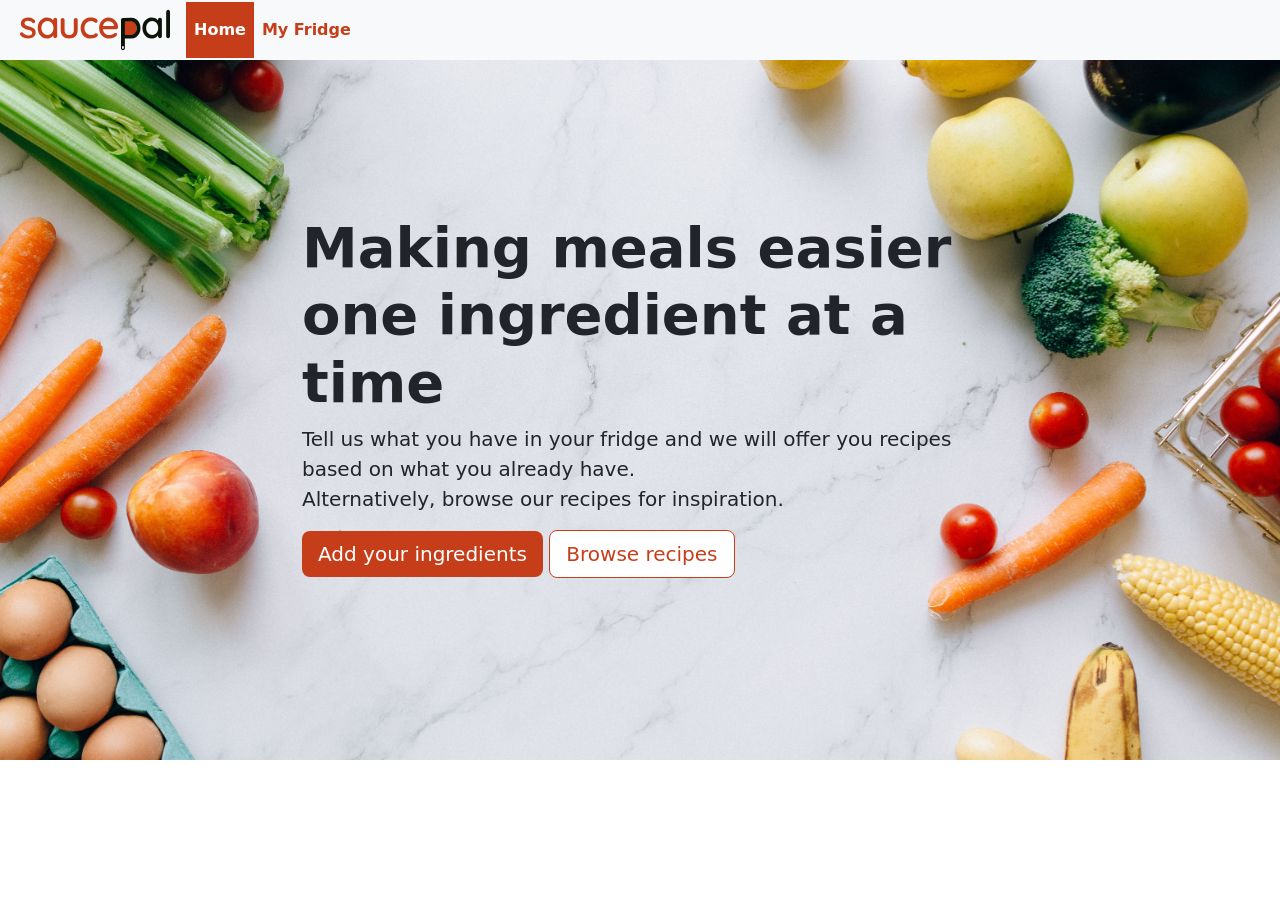
==== index.html @ 07d2536f "added a bootstrap version of saucepal" ====
<!doctype html>
<html lang="en">
  <head>
    <link rel="preconnect" href="https://fonts.googleapis.com" />
    <link rel="preconnect" href="https://fonts.gstatic.com" crossorigin />
    <link
      href="https://fonts.googleapis.com/css2?family=Fredoka:wght@300..700&family=Inter:ital,opsz,wght@0,14..32,100..900;1,14..32,100..900&family=Patrick+Hand&family=Quicksand:wght@300..700&display=swap"
      rel="stylesheet"
    />

    <title>Bootstrap - Saucepal</title>
    <link rel="icon" type="image/x-icon" href="images/saucepal-favicon.png" />
    <meta charset="utf-8" />
    <meta name="viewport" content="width=device-width, initial-scale=1" />
    <link
      href="https://cdn.jsdelivr.net/npm/bootstrap@5.3.8/dist/css/bootstrap.min.css"
      rel="stylesheet"
    />
    <script src="https://cdn.jsdelivr.net/npm/bootstrap@5.3.8/dist/js/bootstrap.bundle.min.js"></script>
    <link rel="stylesheet" href="styles.css" />
  </head>
  <body>
    <nav class="navbar navbar-expand-lg navbar-light bg-light">
      <a class="navbar-brand" href="index.html"
        ><img src="images/saucepal-logo.svg" width="150" height="50" alt=""
      /></a>
      <button
        class="navbar-toggler"
        type="button"
        data-toggle="collapse"
        data-target="#navbarSupportedContent"
        aria-controls="navbarSupportedContent"
        aria-expanded="false"
        aria-label="Toggle navigation"
      >
        <span class="navbar-toggler-icon"></span>
      </button>

      <div class="collapse navbar-collapse" id="navbarSupportedContent">
        <ul class="navbar-nav mr-auto">
          <li class="nav-item active">
            <a class="nav-link" href="index.html">Home</a>
          </li>
          <li class="nav-item">
            <a class="nav-link" href="fridge.html">My Fridge</a>
          </li>
        </ul>
      </div>
    </nav>
    <div class="container-fluid" id="hero">
      <div class="container" id="hero-content">
        <div class="jumbotron">
          <h1 class="display-4">
            Making meals easier<br />
            one ingredient at a time
          </h1>
          <p class="lead">
            Tell us what you have in your fridge and we will offer you recipes
            based on what you already have. <br />
            Alternatively, browse our recipes for inspiration.
          </p>
          <p class="lead">
            <a class="btn btn-primary btn-lg" href="fridge.html" role="button"
              >Add your ingredients</a
            >
            <a class="btn btn-outline-secondary btn-lg" href="#" role="button"
              >Browse recipes</a
            >
          </p>
        </div>
      </div>
    </div>
  </body>
</html>
---- styles.css ----
*,
*::before,
*::after {
  box-sizing: border-box;
  margin: 0;
  padding: 0;
}

:root {
  --page-background-color: #fef6ee;
  --white: #ffffff;
  --primary-color: #c63e19;
  --primary-darker-color: #762918;
  --primary-lighter-color: #f9d1af;
  --primary-lightest-color: #fcead8;
  --off-black: #3f120b;
  --light-gray: #dbdbdb;
  --field-bg: #fff;
  --field-border: #b8b2a8;
  --field-border-focus: #2b6cb0;
  --field-text: #1a1a1a;
  --label-text: var(--off-black);
  --error: #a02118;
  --icon-bg: var(--primary-lightest-color);
  --icon-color: var(--primary-darker-color);
}

:root[data-theme="dark"] {
  --field-bg: #21242a;
  --field-border: #4a4f58;
  --field-border-focus: #7fb0e8;
  --field-text: #eceff4;
  --label-text: #b9bec7;
  --icon-bg: #4a1d12;
  --icon-color: #f9d1af;
}

html {
  scroll-behavior: smooth;
}

h1,
h2,
h3,
h4,
.display-4 {
  font-weight: 700;
}

a {
  text-decoration: underline;
  color: var(--primary-color);
}

a:hover {
  color: var(--primary-darker-color);
}

.btn-primary {
  background-color: var(--primary-color);
  color: var(--white);
  border: none;
  margin-bottom: 12px;
}

.btn-primary:hover,
.btn-check:checked + .btn,
.btn.active,
.btn.show,
.btn:first-child:active,
:not(.btn-check) + .btn:active {
  background-color: var(--primary-darker-color);
  color: var(--white);
  cursor: pointer;
}

.btn-outline-secondary {
  background-color: var(--white);
  color: var(--primary-color);
  border: 1.5px solid var(--primary-color);
  margin-bottom: 12px;
}

.btn-outline-secondary:hover {
  background-color: var(--primary-lighter-color);
  border: 1.5px solid var(--primary-darker-color);
  color: var(--primary-darker-color);
  cursor: pointer;
}

#hero {
  background-image: url(images/hero-banner.jpg);
  background-position: center;
  background-repeat: no-repeat;
  background-size: cover;
  min-height: 700px;
  align-content: center;
}

#hero-content {
  max-width: 700px;
  margin: 0 auto;
  align-items: center;
}

.navbar {
  padding: 0 20px;
}

.nav-link {
  font-weight: 700;
  font-size: 1rem;
  padding: 16px 24px;
  height: 100%;
  color: var(--primary-color);
  transition: all 0.6s ease;
  display: flex;
  align-items: center;
}

.nav-link:hover,
.nav-item.active a {
  background-color: Var(--primary-color);
  color: var(--white);
}
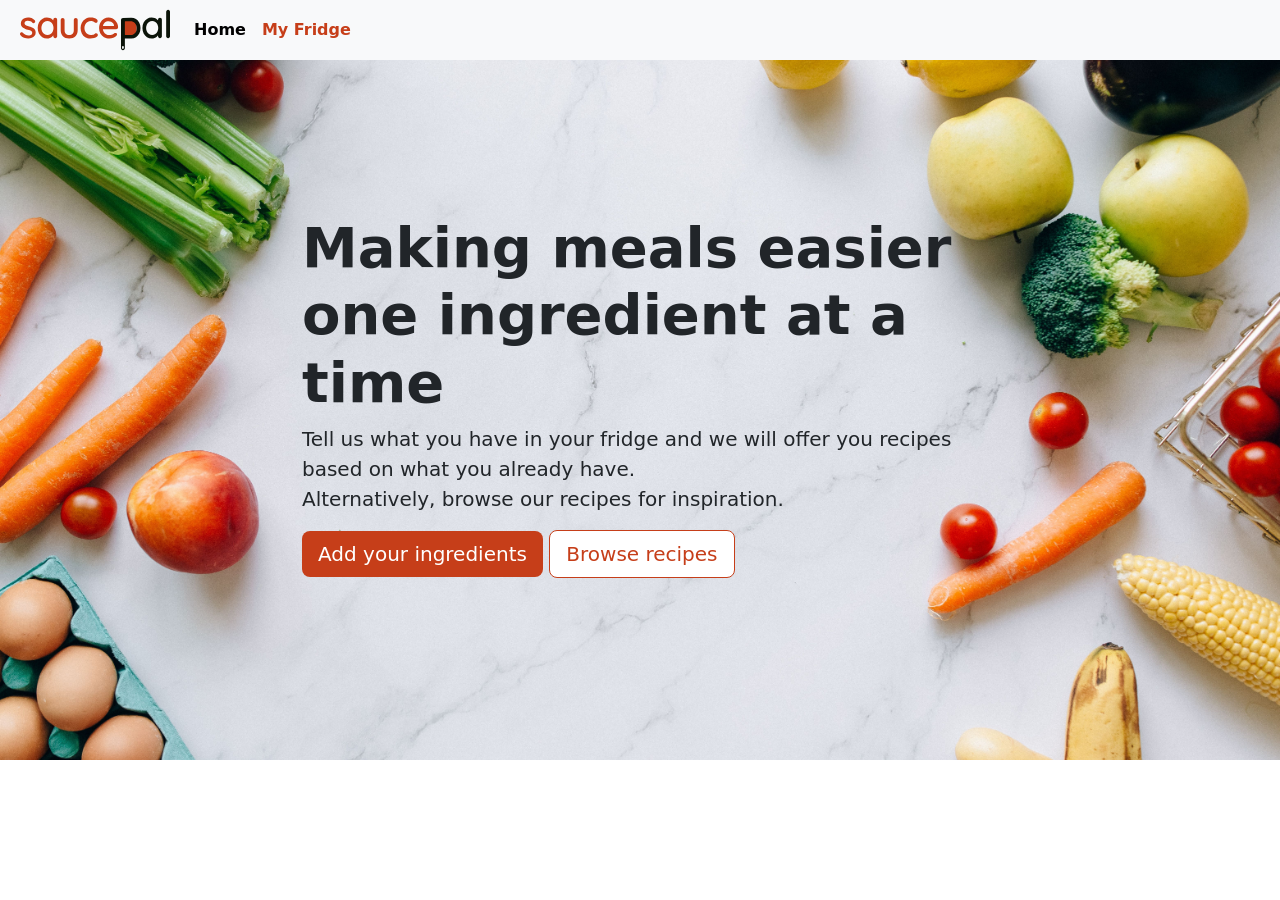
==== commit aac6f9f3: "added js" ====
--- a/index.html
+++ b/index.html
@@ -27,8 +27,8 @@
       <button
         class="navbar-toggler"
         type="button"
-        data-toggle="collapse"
-        data-target="#navbarSupportedContent"
+        data-bs-toggle="collapse"
+        data-bs-target="#navbarSupportedContent"
         aria-controls="navbarSupportedContent"
         aria-expanded="false"
         aria-label="Toggle navigation"
@@ -38,8 +38,8 @@
 
       <div class="collapse navbar-collapse" id="navbarSupportedContent">
         <ul class="navbar-nav mr-auto">
-          <li class="nav-item active">
-            <a class="nav-link" href="index.html">Home</a>
+          <li class="nav-item">
+            <a class="nav-link active" href="index.html">Home</a>
           </li>
           <li class="nav-item">
             <a class="nav-link" href="fridge.html">My Fridge</a>
